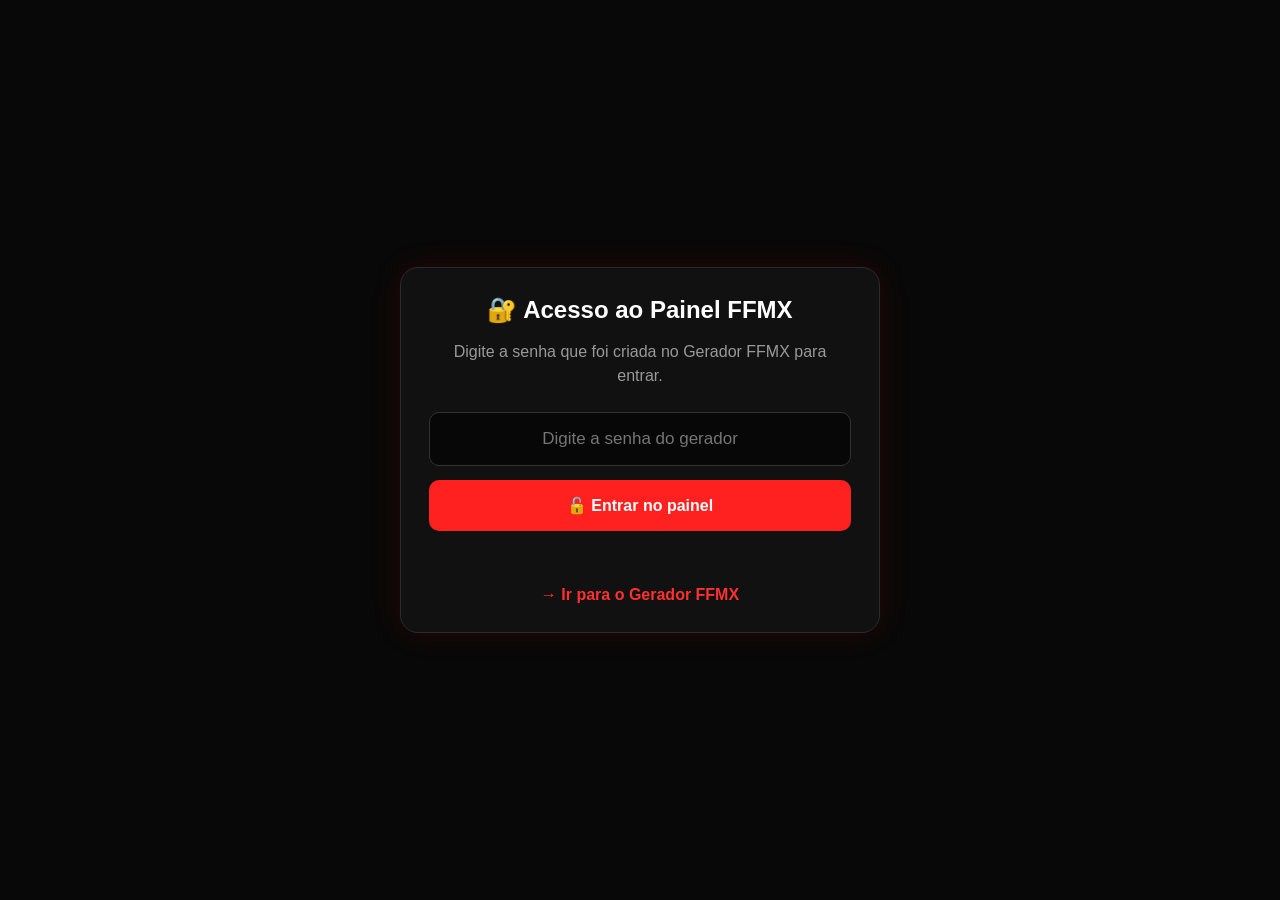
==== painel/index.html @ 17dc3d8c "Coloca tela inicial do Painel FFMX pedindo senha do Gerador" ====
<!DOCTYPE html>
<html lang="pt-BR">
<head>
<meta charset="UTF-8">
<meta name="viewport" content="width=device-width, initial-scale=1.0">
<title>Painel FFMX</title>
<style>
*{box-sizing:border-box}body{margin:0;min-height:100vh;background:#080808;color:#fff;font-family:Arial,sans-serif;display:flex;align-items:center;justify-content:center}.container{width:100%;max-width:520px;padding:20px}.panel{background:#111;border:1px solid #2b2b2b;border-radius:18px;padding:28px;box-shadow:0 0 30px rgba(255,0,0,.12)}h1{text-align:center;margin:0 0 10px}.muted{text-align:center;color:#999;line-height:1.5;margin-bottom:24px}.input{width:100%;padding:16px;border-radius:10px;border:1px solid #333;background:#070707;color:#fff;outline:none;font-size:17px;text-align:center}.input:focus{border-color:#ff2020}.btn{width:100%;border:0;border-radius:10px;padding:16px;margin-top:14px;background:#ff2020;color:#fff;font-size:16px;font-weight:bold;cursor:pointer}.btn:hover{background:#d90000}.status{min-height:22px;margin-top:15px;text-align:center;color:#ff5555}.success{color:#55e27a}.setting{display:flex;align-items:center;justify-content:space-between;gap:15px;padding:18px 0;border-bottom:1px solid #252525}.setting span{display:flex;flex-direction:column;gap:6px}.setting small{color:#999}.setting input{width:22px;height:22px;accent-color:#ff2020}.logout{background:#222}.logout:hover{background:#333}.gerador{display:block;text-align:center;margin-top:18px;color:#ff3030;text-decoration:none;font-weight:bold}
</style>
</head>
<body>
<main class="container">
<section class="panel" id="login">
<h1>🔐 Acesso ao Painel FFMX</h1>
<p class="muted">Digite a senha que foi criada no Gerador FFMX para entrar.</p>
<input class="input" id="senha" type="password" placeholder="Digite a senha do gerador" autocomplete="off">
<button class="btn" id="entrar">🔓 Entrar no painel</button>
<p id="status" class="status"></p>
<a class="gerador" href="../gerador/index.html">→ Ir para o Gerador FFMX</a>
</section>
<section class="panel" id="conteudo" style="display:none">
<h1>⚙️ Painel FFMX</h1>
<p class="muted">Configurações do painel.</p>
<label class="setting"><span><strong>Modo desempenho</strong><small>Prioriza uma configuração mais leve.</small></span><input type="checkbox" id="desempenho"></label>
<label class="setting"><span><strong>Interface compacta</strong><small>Reduz os espaçamentos da interface.</small></span><input type="checkbox" id="compacta"></label>
<label class="setting"><span><strong>Notificações</strong><small>Exibe mensagens de confirmação.</small></span><input type="checkbox" id="notificacoes" checked></label>
<button class="btn" id="salvar">💾 Salvar configurações</button>
<p id="saveStatus" class="status"></p>
<button class="btn logout" id="sair">Sair do painel</button>
</section>
</main>
<script>
const senha=document.getElementById('senha'),status=document.getElementById('status');
function entrar(){const senhaSalva=localStorage.getItem('ffmxSenha'),digitada=senha.value.trim();if(!senhaSalva){status.textContent='Nenhuma senha encontrada. Gere uma senha primeiro no Gerador FFMX.';return}if(digitada===senhaSalva){document.getElementById('login').style.display='none';document.getElementById('conteudo').style.display='block';status.textContent=''}else{status.textContent='Senha incorreta.'}}
document.getElementById('entrar').addEventListener('click',entrar);senha.addEventListener('keydown',e=>{if(e.key==='Enter')entrar()});
const ids=['desempenho','compacta','notificacoes'],saved=JSON.parse(localStorage.getItem('ffmxConfig')||'{}');ids.forEach(id=>{if(typeof saved[id]==='boolean')document.getElementById(id).checked=saved[id]});
document.getElementById('salvar').addEventListener('click',()=>{const c={};ids.forEach(id=>c[id]=document.getElementById(id).checked);localStorage.setItem('ffmxConfig',JSON.stringify(c));const s=document.getElementById('saveStatus');s.textContent='Configurações salvas!';s.className='status success'});
document.getElementById('sair').addEventListener('click',()=>{document.getElementById('conteudo').style.display='none';document.getElementById('login').style.display='block';senha.value='';senha.focus()});
</script>
</body>
</html>
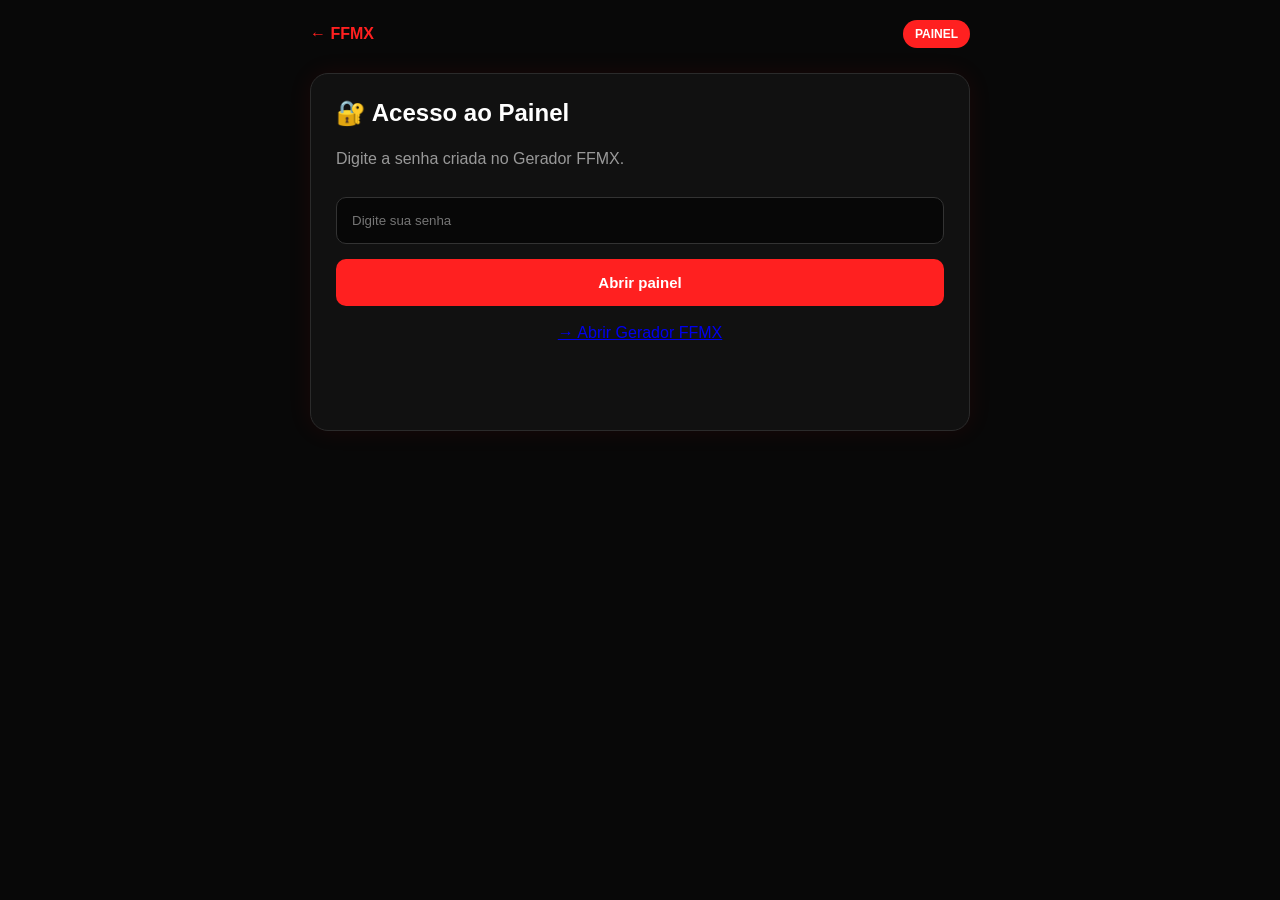
==== commit 572b5ac5: "Atualiza painel FFMX com opcoes Aimbot ESP e Bala Magica" ====
--- a/painel/index.html
+++ b/painel/index.html
@@ -5,37 +5,39 @@
 <meta name="viewport" content="width=device-width, initial-scale=1.0">
 <title>Painel FFMX</title>
 <style>
-*{box-sizing:border-box}body{margin:0;min-height:100vh;background:#080808;color:#fff;font-family:Arial,sans-serif;display:flex;align-items:center;justify-content:center}.container{width:100%;max-width:520px;padding:20px}.panel{background:#111;border:1px solid #2b2b2b;border-radius:18px;padding:28px;box-shadow:0 0 30px rgba(255,0,0,.12)}h1{text-align:center;margin:0 0 10px}.muted{text-align:center;color:#999;line-height:1.5;margin-bottom:24px}.input{width:100%;padding:16px;border-radius:10px;border:1px solid #333;background:#070707;color:#fff;outline:none;font-size:17px;text-align:center}.input:focus{border-color:#ff2020}.btn{width:100%;border:0;border-radius:10px;padding:16px;margin-top:14px;background:#ff2020;color:#fff;font-size:16px;font-weight:bold;cursor:pointer}.btn:hover{background:#d90000}.status{min-height:22px;margin-top:15px;text-align:center;color:#ff5555}.success{color:#55e27a}.setting{display:flex;align-items:center;justify-content:space-between;gap:15px;padding:18px 0;border-bottom:1px solid #252525}.setting span{display:flex;flex-direction:column;gap:6px}.setting small{color:#999}.setting input{width:22px;height:22px;accent-color:#ff2020}.logout{background:#222}.logout:hover{background:#333}.gerador{display:block;text-align:center;margin-top:18px;color:#ff3030;text-decoration:none;font-weight:bold}
+*{box-sizing:border-box}body{margin:0;min-height:100vh;background:#080808;color:#fff;font-family:Arial,sans-serif}.container{width:100%;max-width:700px;margin:auto;padding:20px}.topbar{display:flex;justify-content:space-between;align-items:center;margin-bottom:25px}.topbar a{color:#ff2020;text-decoration:none;font-weight:bold}.badge{background:#ff2020;color:#fff;padding:7px 12px;border-radius:20px;font-size:12px;font-weight:bold}.panel{background:#111;border:1px solid #2b2b2b;border-radius:18px;padding:25px;margin-bottom:18px;box-shadow:0 0 25px rgba(255,0,0,.08)}h1{margin-top:0}.muted{color:#999;line-height:1.5}.input{width:100%;padding:15px;border-radius:10px;border:1px solid #333;background:#070707;color:#fff;outline:none;margin-top:10px}.btn{width:100%;border:0;border-radius:10px;padding:15px;margin-top:15px;background:#ff2020;color:#fff;font-size:15px;font-weight:bold;cursor:pointer}.btn:hover{background:#d90000}.status{min-height:22px;margin-top:15px;color:#ff5555}.success{color:#55e27a}.option{display:flex;align-items:center;justify-content:space-between;gap:15px;padding:20px 0;border-bottom:1px solid #252525}.option:last-of-type{border-bottom:0}.option span{display:flex;flex-direction:column;gap:6px}.option small{color:#999}.option input{width:24px;height:24px;accent-color:#ff2020}.logout{background:#222}.logout:hover{background:#333}
 </style>
 </head>
 <body>
 <main class="container">
+<header class="topbar"><a href="../index.html">← FFMX</a><span class="badge">PAINEL</span></header>
 <section class="panel" id="login">
-<h1>🔐 Acesso ao Painel FFMX</h1>
-<p class="muted">Digite a senha que foi criada no Gerador FFMX para entrar.</p>
-<input class="input" id="senha" type="password" placeholder="Digite a senha do gerador" autocomplete="off">
-<button class="btn" id="entrar">🔓 Entrar no painel</button>
+<h1>🔐 Acesso ao Painel</h1>
+<p class="muted">Digite a senha criada no Gerador FFMX.</p>
+<input class="input" id="senha" type="password" placeholder="Digite sua senha" autocomplete="off">
+<button class="btn" id="entrar">Abrir painel</button>
+<a class="topbar" style="justify-content:center;margin-top:18px" href="../gerador/index.html">→ Abrir Gerador FFMX</a>
 <p id="status" class="status"></p>
-<a class="gerador" href="../gerador/index.html">→ Ir para o Gerador FFMX</a>
 </section>
 <section class="panel" id="conteudo" style="display:none">
-<h1>⚙️ Painel FFMX</h1>
-<p class="muted">Configurações do painel.</p>
-<label class="setting"><span><strong>Modo desempenho</strong><small>Prioriza uma configuração mais leve.</small></span><input type="checkbox" id="desempenho"></label>
-<label class="setting"><span><strong>Interface compacta</strong><small>Reduz os espaçamentos da interface.</small></span><input type="checkbox" id="compacta"></label>
-<label class="setting"><span><strong>Notificações</strong><small>Exibe mensagens de confirmação.</small></span><input type="checkbox" id="notificacoes" checked></label>
-<button class="btn" id="salvar">💾 Salvar configurações</button>
+<h1>🎮 Painel FFMX</h1>
+<p class="muted">Ative ou desative as opções do painel.</p>
+<label class="option"><span><strong>🎯 Aimbot</strong><small>Ativar opção Aimbot no painel.</small></span><input type="checkbox" id="aimbot"></label>
+<label class="option"><span><strong>👁️ ESP</strong><small>Ativar opção ESP no painel.</small></span><input type="checkbox" id="esp"></label>
+<label class="option"><span><strong>🔫 Bala Mágica</strong><small>Ativar opção Bala Mágica no painel.</small></span><input type="checkbox" id="balaMagica"></label>
+<button class="btn" id="salvar">💾 Salvar</button>
 <p id="saveStatus" class="status"></p>
 <button class="btn logout" id="sair">Sair do painel</button>
 </section>
 </main>
 <script>
-const senha=document.getElementById('senha'),status=document.getElementById('status');
-function entrar(){const senhaSalva=localStorage.getItem('ffmxSenha'),digitada=senha.value.trim();if(!senhaSalva){status.textContent='Nenhuma senha encontrada. Gere uma senha primeiro no Gerador FFMX.';return}if(digitada===senhaSalva){document.getElementById('login').style.display='none';document.getElementById('conteudo').style.display='block';status.textContent=''}else{status.textContent='Senha incorreta.'}}
-document.getElementById('entrar').addEventListener('click',entrar);senha.addEventListener('keydown',e=>{if(e.key==='Enter')entrar()});
-const ids=['desempenho','compacta','notificacoes'],saved=JSON.parse(localStorage.getItem('ffmxConfig')||'{}');ids.forEach(id=>{if(typeof saved[id]==='boolean')document.getElementById(id).checked=saved[id]});
-document.getElementById('salvar').addEventListener('click',()=>{const c={};ids.forEach(id=>c[id]=document.getElementById(id).checked);localStorage.setItem('ffmxConfig',JSON.stringify(c));const s=document.getElementById('saveStatus');s.textContent='Configurações salvas!';s.className='status success'});
-document.getElementById('sair').addEventListener('click',()=>{document.getElementById('conteudo').style.display='none';document.getElementById('login').style.display='block';senha.value='';senha.focus()});
+const ids=["aimbot","esp","balaMagica"];
+function carregar(){const saved=JSON.parse(localStorage.getItem("ffmxConfig")||"{}");ids.forEach(id=>{document.getElementById(id).checked=saved[id]===true})}
+function entrar(){const senhaSalva=localStorage.getItem("ffmxSenha"),digitada=document.getElementById("senha").value,status=document.getElementById("status");if(!senhaSalva){status.textContent="Nenhuma senha foi criada. Abra o Gerador FFMX primeiro.";return}if(digitada===senhaSalva){document.getElementById("login").style.display="none";document.getElementById("conteudo").style.display="block";carregar();status.textContent=""}else status.textContent="Senha incorreta."}
+document.getElementById("entrar").addEventListener("click",entrar);
+document.getElementById("senha").addEventListener("keydown",e=>{if(e.key==="Enter")entrar()});
+document.getElementById("salvar").addEventListener("click",()=>{const c={};ids.forEach(id=>c[id]=document.getElementById(id).checked);localStorage.setItem("ffmxConfig",JSON.stringify(c));const s=document.getElementById("saveStatus");s.textContent="Opções salvas!";s.className="status success"});
+document.getElementById("sair").addEventListener("click",()=>{document.getElementById("conteudo").style.display="none";document.getElementById("login").style.display="block";document.getElementById("senha").value=""});
 </script>
 </body>
 </html>
